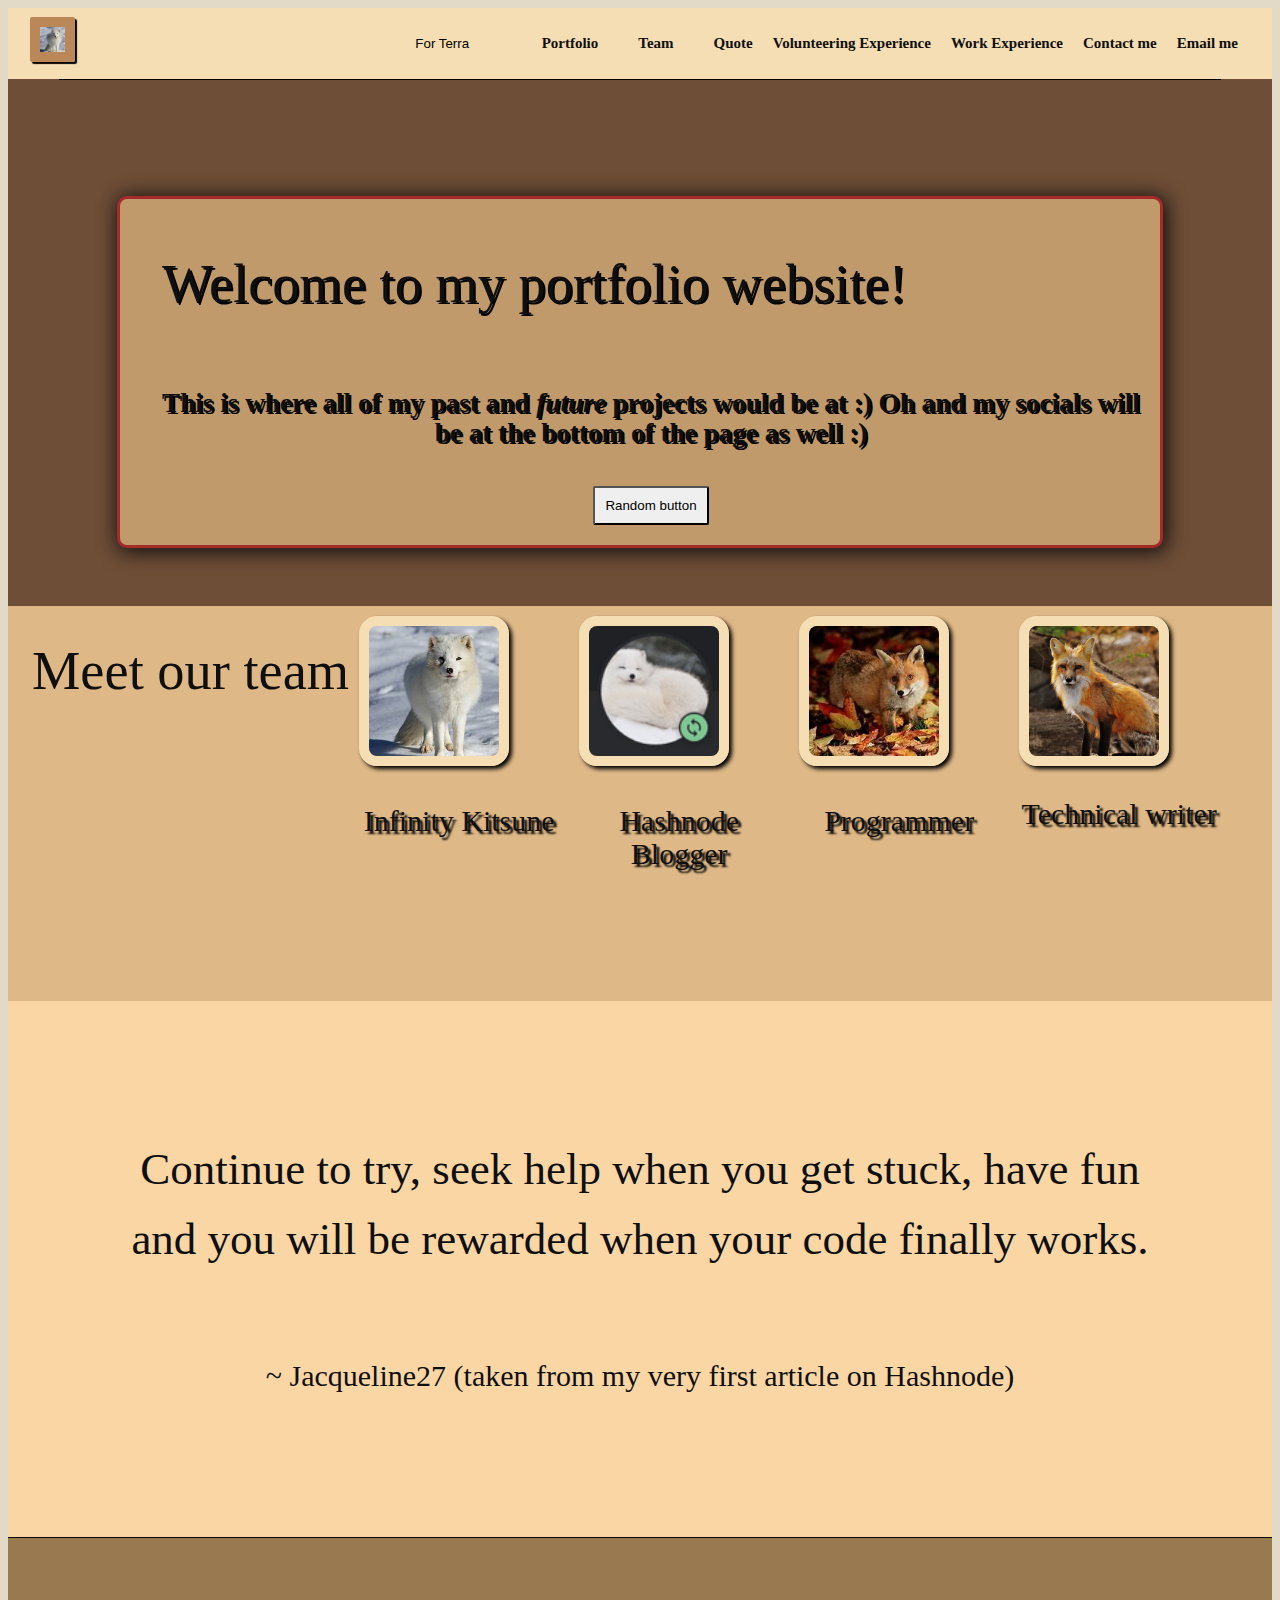
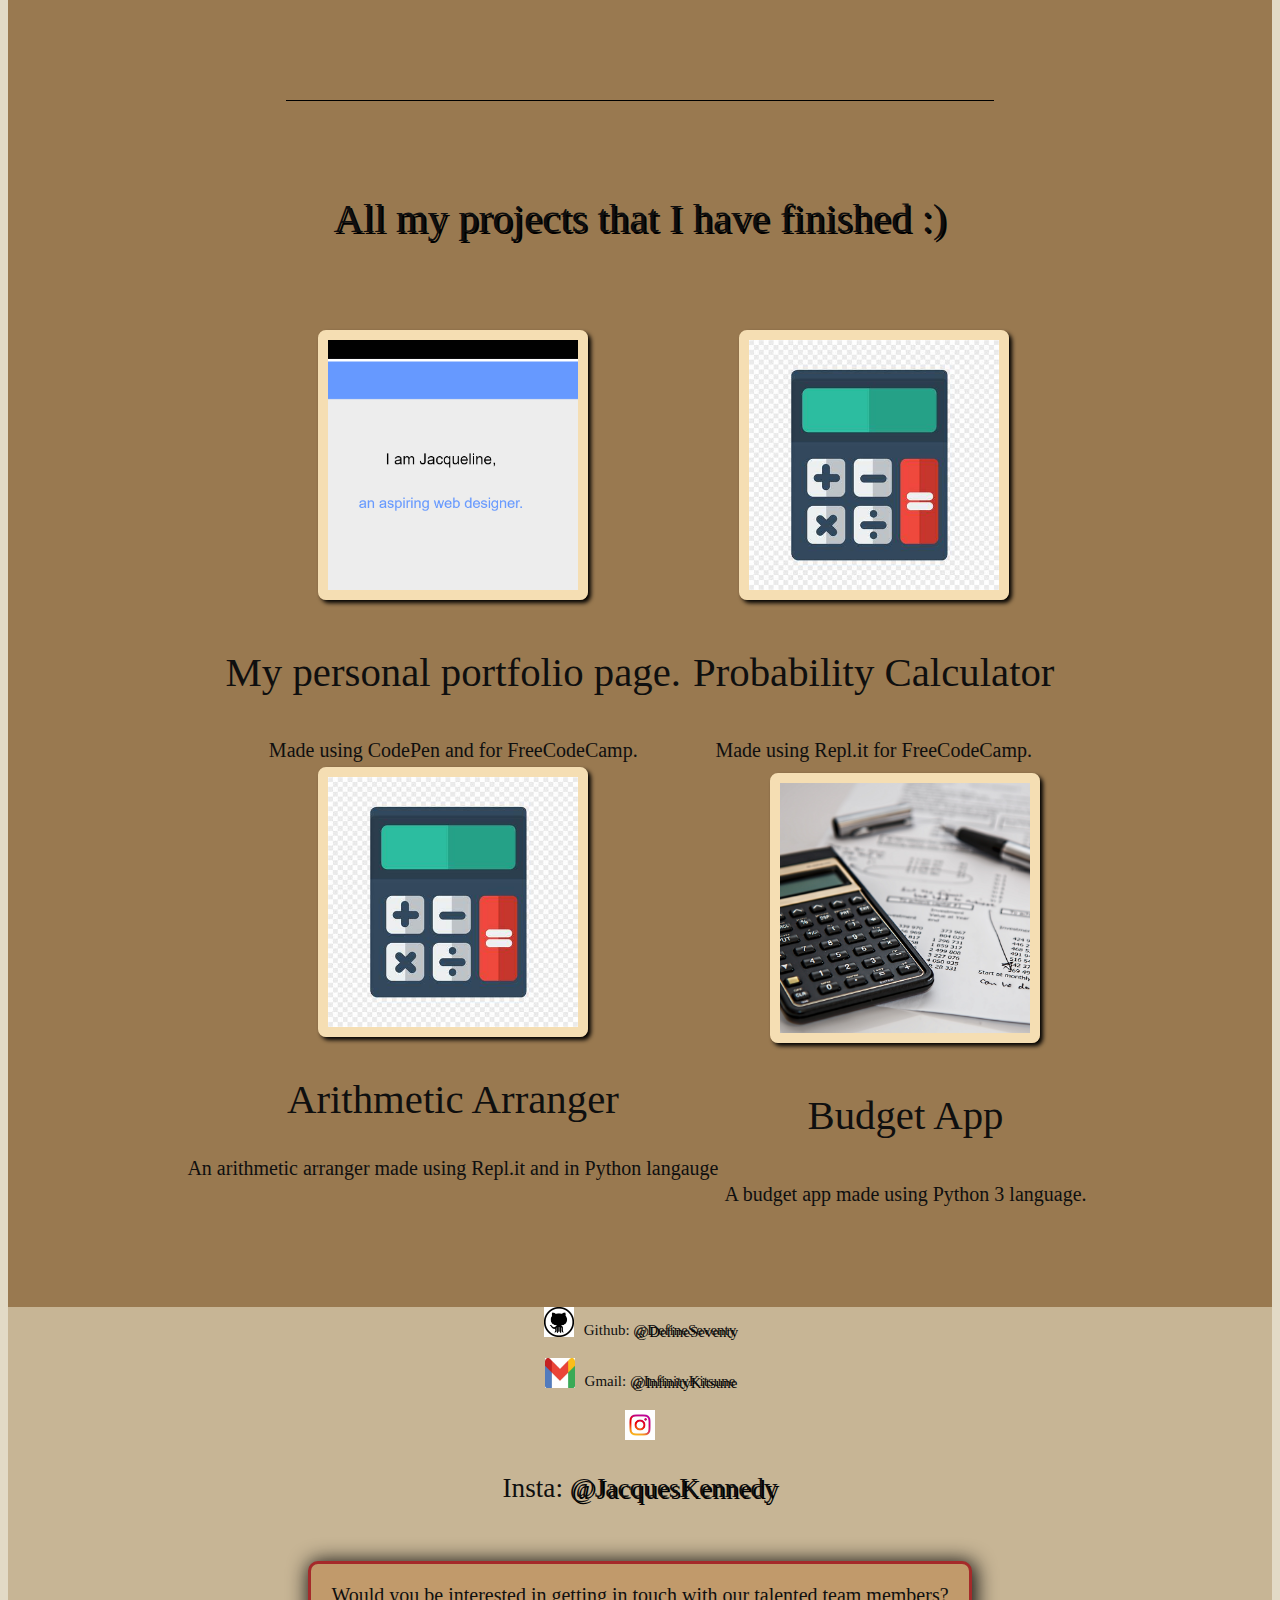
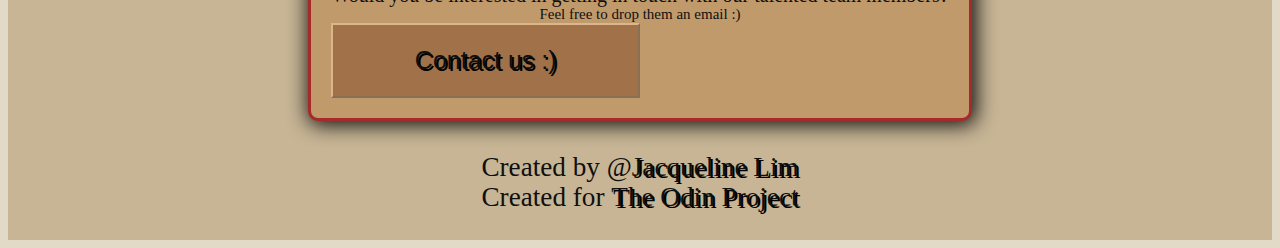
==== index.html @ 0ac112e2 "Update index.html" ====
<!DOCTYPE html>
<html lang = "en">
  <head>
    <meta charset = "UTF-8">
    <meta http-equiv="X-UA-Compatible" content="IE=edge">
    <meta name="viewport" content="width=device-width, initial-scale=1.0">
    <title>Infinity Kitsune | Portfolio</title>
    <link href = "index.css" rel = "stylesheet">
  </head>
  <body onclick = "myFunction()">
    <!--- NAV BAR --->
    <nav class  = "nav-bar">
      <a href = "#welcome-section">
         <img class = "logo-image" src = "th.jpg" alt = "Infinity Kitsune">
      </a>
      <div class = "terraglotte">
        <button class = "link" onclick = "showOrHide()">For Terra</button>
          <div class = "dropdown">
            <h2 class = "terraname">Terraglotte</h2>
            <a href = "https://www.youtube.com/watch?v=hzKZLLlGJ4M">
              <img class = "terrapfp" src = "Screenshot 2023-03-24 202837.png">
            </a>
            <iframe frameborder="0" width="100%" height="125" src="https://www.smule.com/recording/hatsune-miku-aishite-aishite-aishite/2435260806_4643756472/frame"></iframe>
            <iframe frameborder="0" width="100%" height="125" src="https://www.smule.com/recording/yoasobi-ayase-yoruni-kakeru-yoru-ni-kakeru/153884963_4582741866/frame"></iframe>
            <iframe frameborder="0" width="100%" height="125" src="https://www.smule.com/recording/lisa-demon-slayer-opening-gurenge/1482005605_4563764119/frame"></iframe>
            <iframe frameborder="0" width="100%" height="125" src="https://www.smule.com/recording/cantarella-grace-edition/1783170598_4568836607/frame"></iframe>
            <div class = "secondndanniversary">(Unfortunately I wasn't able to embed the video, so just enjoy my horrible singing)</div>
            <div class = "secondndanniversary">(Mind you, I did most of these when I first woke up, so yea, they don't sound that good, plus my voice is little deep so)</div>
            <div class = "secondndanniversary">Happy 2nd anniversary Terra, and Glotte fam too :) This is from Infinity Kitsune :)</div>
            <div class = "secondndanniversary">Well....  yea I got nothing else, ehe~ Oh my favorite Terraglotte video is the one where the group singing session is from.</div>
            <div class = "secondndanniversary">(THIS TOOK ME WAY TOO LONG TO DO, AND WELL HOPEFULLY I CAN ACTUALLY FINISH BY 31 MARCH)</div>
          </div>
      </div>
         <ul class = "nav-link">
           <li><a href = "#portfolio">Portfolio</li>
           <li><a href="#team">Team</li>
           <li><a href = "#quote">Quote</a></li>
           <li><a href = "#volunteer">Volunteering Experience</a></li>
           <li><a href = "#work-exp">Work Experience</a></li>
           <li><a href = "#contact-me">Contact me</a></li>
           <li><a href = "#email">Email me</a></li>
         </ul>
    </nav>
    <!--- WELCOME SECTION --->
    <div id = "welcome-section" class = "welcome-section">
      <div id = "title" class = "title">
        <div class = "media">
          <div class = "textbox">
            <h1>Welcome to my portfolio website!</h1>
            <p>This is where all of my past and <em>future</em> projects would be at :) 
              Oh and my socials will be at the <strong>bottom</strong> of the page as well :)</p>
            <button class = "random">Random button</button> 
          </div>
        </div>
      </div>
    </div>
    <!--- TEAM SECTION --->
    <div id = "team" class = "team">
      <h1 class="coffee">Meet our team</h1>
      <div class = "team-member">
        <a href = "https://www.youtube.com/channel/UCNkPEKVWoE-no1-zqMol_UQ" target = "_blank">
          <img class = "team-member-pic" src = "th.jpg">
        </a>
        <h2>Infinity Kitsune</h2>
      </div>
      <div class = "team-member">
        <a href = "https://jacquelineliminfinity277.hashnode.dev/" target = "_blank">
          <img class = "team-member-pic" src = "Screenshot 2023-03-24 153656.png">
        </a>
        <h2>Hashnode Blogger</h2>
      </div>
      <div class = "team-member">
        <a href = "https://github.com/defineseventy" target = "_blank">
          <img class = "team-member-pic" src = "th.jfif">
        </a>
        <h2>Programmer</h2>
      </div>
      <div class = "team-member">
        <img class = "team-member-pic" src = "pexels-pixabay-158340.jpg">
        <h2>Technical writer</h2>
      </div>
    </div>
    
    <!--- WORK & VOLUNTEERING EXP --->
    <!--- making some changes to my website 
    <div id = "work-exp" class = "work-exp">
      <h1 class = "title">All my work experience so far</h1>
      <div class = "work-flip-card">
        <div class = "work">
          <div class = "front">
            <img class = "work-exp-pic" src = "Screenshot 2022-05-11 110153.png" alt="Avatar" style="width:300px;height:300px;">
          </div>
          <div class = "info">
            <h2>Sharepoint Administrator for AMOS Group (Internship)</h2>
            <p></p>
          </div>
        </div>
      </div>
        <div class = "work-flip-card">
          <div class = "work">
            <div class = "front">
              <img class = "work-exp-pic" src = "hashnode.png" alt="Avatar" style="width:300px;height:300px;">
            </div>
            <div class = "info">
              <h2>Hashnode Blogger (Freelance Technical Writer)</h2>
              <p>Been blogging about programming since 2021 and hasn't stopped since</p>
              <p>I initially started this programming blog as a hobby, 
                and also to share some of the things I have learned about programming over the last 5 years.
                I will put the timeline of my articles here.
              </p>
            </div>
          </div>
        </div>
    </div>
    <div id = "volunteer" class = "volunteer">
      <h1 class = "title">All my volunteering experience so far</h1>
      <div class = "volunteer-exp">
        <img class = "volunteer-pic" src = "Screenshot 2023-04-21 121243.png">
        <h2>Blessings in a Bag | Christmas Care Pack Distribution @ Pioneer</h2>
      </div>
      <div class = "volunteer-exp">
        <img class = "volunteer-pic" src = "Screenshot 2023-04-21 121243.png">
        <h2>Family bonding activity | CNY Arts & Crafts</h2>
      </div>
      <div class = "volunteer-exp">
        <img class = "volunteer-pic" src = "Screenshot 2023-04-21 121243.png">
        <h2>Meals on Wheels | Youth Corps</h2>
      </div>
      <div class = "volunteer-exp">
        <img class = "volunteer-pic" src = "Screenshot 2023-04-21 121243.png">
        <h2>Mission X (Lancea Group) | Youth Corps</h2>
      </div>
    </div>
    --->
    <!--- QUOTE --->
    <div id = "quote" class = "quote">
      <h2 id = "quote">Continue to try, seek help when you get stuck, have fun and you will be rewarded when your code finally works.</h2>
      <p id = "quote">~ Jacqueline27 (taken from my very first article on Hashnode)</p>
    </div>
    <!--- portfolio section --->
    <div id = "portfolio" class = "portfolio">
      <h2 class = "title">All my projects that I have finished :)</h2>
      <div class = "portfolio-tile">
        <a href = "https://codepen.io/JacquelineLim27/pen/wvqarvY" target = "_blank" class = "project-tile">
          <img class = "portfolio-icon" src = "Screenshot 2022-10-05 151645.png" alt = "My personal Portfolio">
        </a>
        <h2>My personal portfolio page.</h2>
        <div class = "portfolio-txt">Made using CodePen and for FreeCodeCamp.</div>
      </div>
      <div class = "portfolio-tile">
        <a href = "https://replit.com/@InfinityKitsune/boilerplate-probability-calculator" target = "_blank" class = "project-tile">
          <img class = "portfolio-icon" src = "th (7).jfif" alt = "Probability Calc">
        </a>
        <h2>Probability Calculator</h2>
        <div class = "portfolio-txt">Made using Repl.it for FreeCodeCamp.</div>
      </div>
      <div class = "porfolio-tile">
        <a href = "https://replit.com/@InfinityKitsune/arthmetic-formatter#arithmetic_arranger.py" target = "_blank">
          <img class = "portfolio-icon" src = "th (7).jfif" alt = "Arithemic arranger">
        </a>
        <h2>Arithmetic Arranger</h2>
        <div class = "portfolio-txt">An arithmetic arranger made using Repl.it and in Python langauge</div>
      </div>
      <div class = "portfolio-tile">
        <a href = "https://replit.com/@InfinityKitsune/boilerplate-budget-app" target = "_blank">
          <img class = "portfolio-icon" src = "pexels-pixabay-53621.jpg" alt = "budget">
        </a>
        <h2>Budget App</h2>
        <div class = "portfolio-txt">A budget app made using Python 3 language.</div>
      </div>
    </div>
    <!--- CONTACT ME --->
    <div id = "contact-me" class = "contact-me">
      <div class = "contact-container">
       <div class = "contact-row-info">
         <img class = "contact-icon" src = "th (5).jfif">
         <p>Github: <a href = "https://github.com/defineseventy" target = "_blank">@DefineSeventy</a></p>
        </div>
        <div class = "contact-row-info">
          <img class = "contact-icon" src = "th (6).jfif">
          <p>Gmail: <a href = "mailto:jacweizhen6679@gmail.com" target = "_blank">@InfinityKitsune</a></p>
        </div>
        <div class = "contact-info-row">
          <img class = "contact-icon" src = "th (4).jfif">
          <p>Insta: <a href = "https://www.instagram.com/jacqueskennedy/" target = "_blank">@JacquesKennedy</a></p>
        </div>
    </div>
  <!--- EMAIL --->
  <div id = "email" class = "email">
    <div id = "email-container" class = "email-container">
      <div id = "email-header" class = "email-header">
        Would you be interested in getting in touch with our talented team members?
      </div>
      <div class = "subtext">
        Feel free to drop them an email :)
      </div>
      <a href = "mailto:jacweizhen2706@gmail.com"><button class = "submit" type = "submit" value="Contact">Contact us :)</a>
    </div> 
  </div>
  <!--- footer --->
    <footer>
      <p>Created by @<a href = "https://defineseventy.github.io/landing-page/" target = "_blank">Jacqueline Lim</a>
        <br>
        Created for <a href = "https://www.theodinproject.com/">The Odin Project</a></p>
    </footer>
    <script src = "index.js"></script>
  </body>
</html>
---- index.css ----
/* styles */
html{
  scroll-behavior: smooth;
  background: #E2DAC6;
}
body {
  font-family: Tahoma, Times New Roman;
  font-size: 1.7rem;
  font-weight: 600;
  line-height: 1.1;
  color: #0f0f0f;
}
h1, h2{
  font-family: Tahoma, Times New Roman;
  font-weight: 400;
  text-align: center;
}
.title {
  color: pearl;
  text-shadow: 2px 2px black;
  text-align: center;
  padding: 48px;
  padding-top: 96px;
  border-top: 1px black solid;
}
ul {
  list-style: none;
}
a{
  color: #0f0f0f;
}

/* NAV */
.nav-bar{
  display: flex;
  align-items: center;
  width: 100%;
  background-color: #F5DEB3;
}
.nav-link{
  display: flex;
  align-items: center;
  text-align: center;
  list-style: none;
  margin-left: auto;
  padding: 0px 10px 0px 10px;
  margin-right: 14px;
  font-family: Verdana; 
}
.logo-image {
  width: 25px;
  height: 25px;
  margin-left: 22px;
  border: 10px solid #BA8759;
  border-radius: 2px;
  box-shadow: 2px 2px 1px black;
  object-fit: cover;
}
.nav-link a {
  display: block;
  font-size: 15px;
  padding: 0px 10px 0px 10px;
  text-decoration: none;
}
.nav-link a:hover{
  background-color: oak;
  cursor: pointer;
  color: #b0b0b0;
  text-shadow: 2px 2px 1px black;
}

/* WELCOME SECTION */
.welcome-section{
  display: flex;
  width: 100%;
  background-position: center;
  height: 40%;
  justify-content: center;
  align-items: center;
  background-color: #6F4E37;
  background-size: cover;
}

.welcome-section > p{
  font-size: 20px;
  text-align: center;
  font-weight: 120;
  font-style: sans-serif;
  color: #D7A98C;
}
.media{
  background-color: #C19A6B;
  justify-content: center;
  align-items: center;
  max-width: 1000px;
  margin: 20px 10px 10px;
  gap: 10px;
  padding: 20px;
  border: 3px solid brown;
  border-radius: 10px;
  box-shadow: 2px 2px 20px 2px;
}
.textbox{
  display: flex;
  background-color: almond;
  flex-direction: column;
  align-items: flex-start;
  flex: 1 1 auto;
  gap: 10px;
  padding-left: 22px;
}
.random{
  display: inline-block;
  padding: 10px;
  border-radius: 2.2px;
  align-self: center;
}
.random:hover{
  background-color: #E9D7AB;
}
/* TEAM SECTION */
.team{
  display: flex;
  flex-flow: row wrap;
  background-color: burlywood;
  padding: 0px 24px 96px 24px;
}
.team-member{
  display: grid;
  flex-direction: column;
  align-items: center;
  width: 200px;
  height: 60%;
  gap: 6px;
  padding: 10px;
  color: pearl;
  text-shadow: 3px 3px 2px black;
}
.team-member-pic{
  width: 130px;
  height: 130px;
  border: 10px solid #F5DEB3;
  border-radius: 18px;
  box-shadow: 3px 3px 4px black;
  object-fit: cover;
}

.team-member h2 {
  font-size: 30px;
  color: pearl;
}

/* QUOTE SECTION */
.quote{
  display: flex;
  font-style: typeface;
  background-color: #FAD6A5;
  font-size: 30px;
  line-height: 70px;
  flex-direction: column;
  padding: 96px;
  border-bottom: solid black 1px;
}
.qoute h2 {
  align-items: center;
  text-align: center;
  font-style: typeface;
  font-weight: 500;
  color: pearl;
}
.quote p{
  align-items: center;
  text-align: center;
  font-style: typeface;
  font-weight: 400;
  color: pearl;
}
/* WORK & VOLUNTEERING EXP */
.work-exp{
  display: flex;
  font-style: typeface;
  background-color: #FAD6A5;
  font-size: 30px;
  line-height: 50px;
  flex-direction: column;
  height: 500px;
  padding: 20px;
  border: 1px solid #f1f1f1;
}
.work{
  background-color: #C19A6B;
  border-radius: 10px;
  text-align: center;
  transition: transform 0.8s;
  transform-style: preserve-3d;
  box-shadow: 2px 2px 20px 2px;
}
.work-exp:hover .work{
  transform: rotateY(180deg);
}
.work-exp-pic{
  width: 250px;
  height: 250px;
  border: 14px solid #F5DEB3;
  border-radius: 20px;
  box-shadow: 3px 3px 4px black;
  object-fit: cover;
}
.front, .info {
  position: absolute;
  width: 100%;
  height: 100%;
  -webkit-backface-visibility: hidden; /* Safari */
  backface-visibility: hidden;
}

/* Style the front side (fallback if image is missing) */
.front{
  color: black;
}
/* style the back side (in this case it's info) */
.info{
  color: white;
  transform: rotateY(180deg);
}
.volunteer{
  text-align: center;
  justify-content: center;
  display: flex;
  flex-flow: row wrap;
  padding: 128px 128px 96px;
  background-color: #EFDECD;
}

.volunteer-exp{
  display: flex;
  flex-direction: column;
  align-items: center;
  text-align: center;
  gap: 10px;
  color: pearl;
  padding: 6px;
  width: auto;
}

.volunteer-pic {
  width: 250px;
  height: 250px;
  border: 14px solid #F5DEB3;
  border-radius: 20px;
  box-shadow: 3px 3px 4px black;
  object-fit: cover;
}

/* PORTFOLIO SECTION */
.portfolio{
  text-align: center;
  justify-content: center;
  display: flex;
  flex-flow: row wrap;
  padding: 128px 128px 96px;
  background-color: #997950;
}

.portfolio-tile{
  display: flex;
  flex-direction: column;
  align-items: center;
  text-align: center;
  gap: 10px;
  color: pearl;
  padding: 6px;
  width: auto;
}
.portfolio-icon{
  width: 250px;
  height: 250px;
  border: 10px solid #F5DEB3;
  border-radius: 8px;
  box-shadow: 3px 3px 4px black;
  object-fit: cover;
}
.portfolio-txt{
  font-family: Tahoma, Times New Roman;
  text-align: center;
  flex-wrap: wrap;
  font-size: 20px;
  font-weight: 400;
}
/* contact section */
.contact-me{
  display: flex;
  flex-direction: column;
  justify-content: column;
  text-align: center;
  width: 100%;
  background-color: #C7B595;
  font-weight: 400;
}
.contact-container{
  margin-bottom: 20px;
}
.contact-row-info{
  display: flex;
  justify-content: center;
  gap: 10px;
  margin-bottom: 5px;
  font-size: 15px;
}
.contact-icon{
  height: 30px;
  width: 30px;
}
.contact-me a{
  color: pearl;
  text-decoration: none;
  font-weight: 500;
  text-shadow: black 2px 2px;
}
.contact-me a:hover{
  color: #EAE3D2;
  text-direction: none;
  font-weight: 500;
  text-shadow: black 2px 2px;
}
/* email */
.email{
  display: flex;
  justify-content: center;
  align-items: center;
  background-size: cover;
}
.email-container{
  background-color: #C19A6B;
  justify-content: center;
  align-items: center;
  max-width: 1100px;
  margin: 10px 5px 5px;
  gap: 10px;
  padding: 20px;
  border: 3px solid brown;
  border-radius: 10px;
  box-shadow: 2px 2px 20px 2px;
}
.email-header{
  font-size: 20px;
  text-align: center;
}
.subtext{
  font-size: 15px;
}
.submit{
  display: block;
  flex-shrink: 0;
  width: 50%;
  color: #eae0c8;
  height: 3em;
  font-size: 25px;
  background-color: #A17249;
  border-color: #DCB68A;
}
/* for Terra */
.terraglotte{
  align-items: center;
  position: absolute;
  opacity: 1;
  pointer-events: auto;
  left: 10em;
}
.dropdown {
  position: absolute;
  top: 100%;
  left: -10em;
  border: 4px dotted #E2DAC6;
  background-color: #E9E4D4;
  padding: 0.75rem;
  border-radius: 0.25rem;
  display: none;
  opacity: 0.75;
  flex-direction: column;
  text-align: center;
  color: pearl;
  width: 40em;
  box-shadow: 3px 3px 4px black;
}
.terrapfp{
  width: 30px;
  height: 30px;
  overflow: hidden;
  align-items: left;
  top: 0;
}
.secondndanniversary{
  position: relative;
  color: #eae0c8;
  font-size: 10px;
  opacity: 1;
  background: black;
  text-align: center;
  pointer-events: none;
}
.terraname{
  position: absolute;
  width: 100%;
  font-family: Copperplate;
  top: none;
  font-size: 15px;
  margin: 0 4em 0 4m;
  text-align: left;
  opacity: 1;
  color: #9E3623;
  pointer-events: none;
}
.link {
  border: none;
  color: black;
  background: none;
  left: 10em;
  display: inline-block;
  padding: 10px;
  border-radius: 2.2px;
  align-self: center;
  position: relative;
}
.link:hover {
  background-color: #EFE0CD;
  top: 0;
}

/* footer */
.footer p{
  text-align: center;
  color: black;
  font-size: 20px;
  padding: auto;
  background-color: #E2DAC6;
}
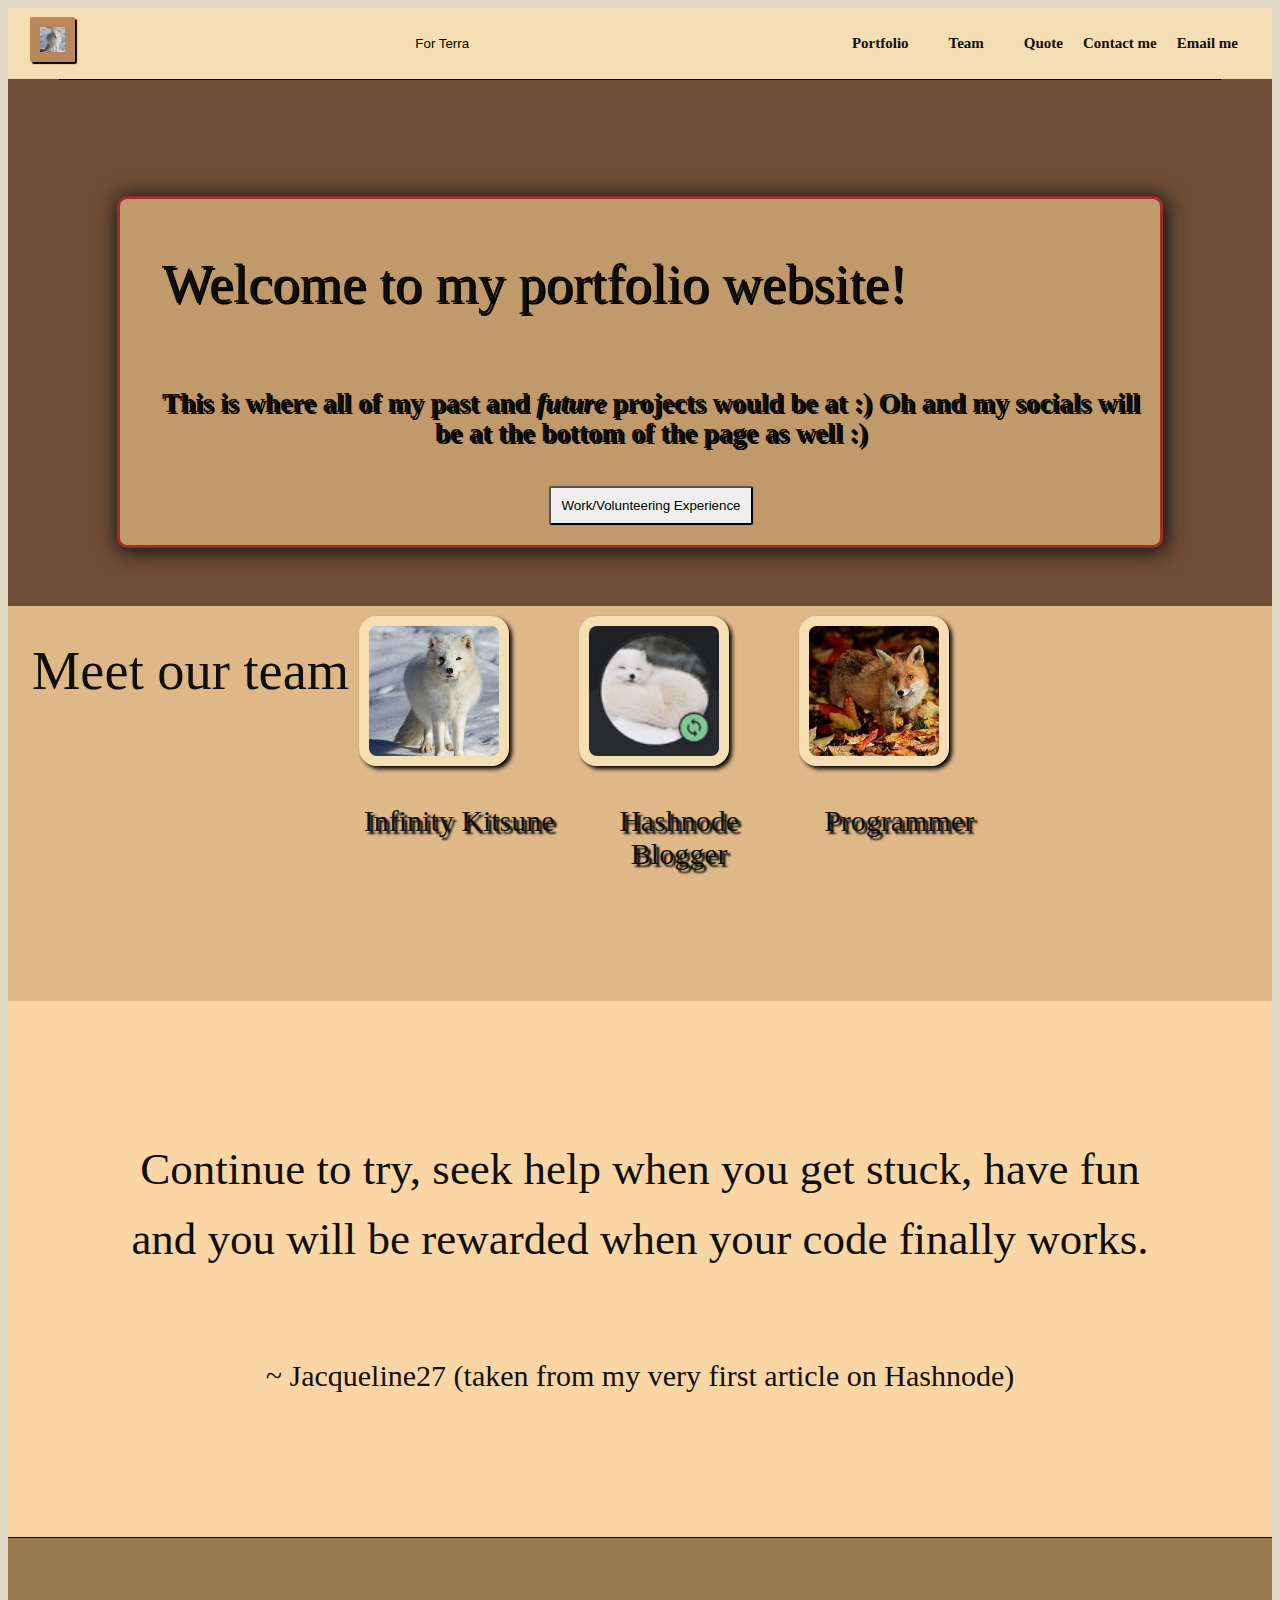
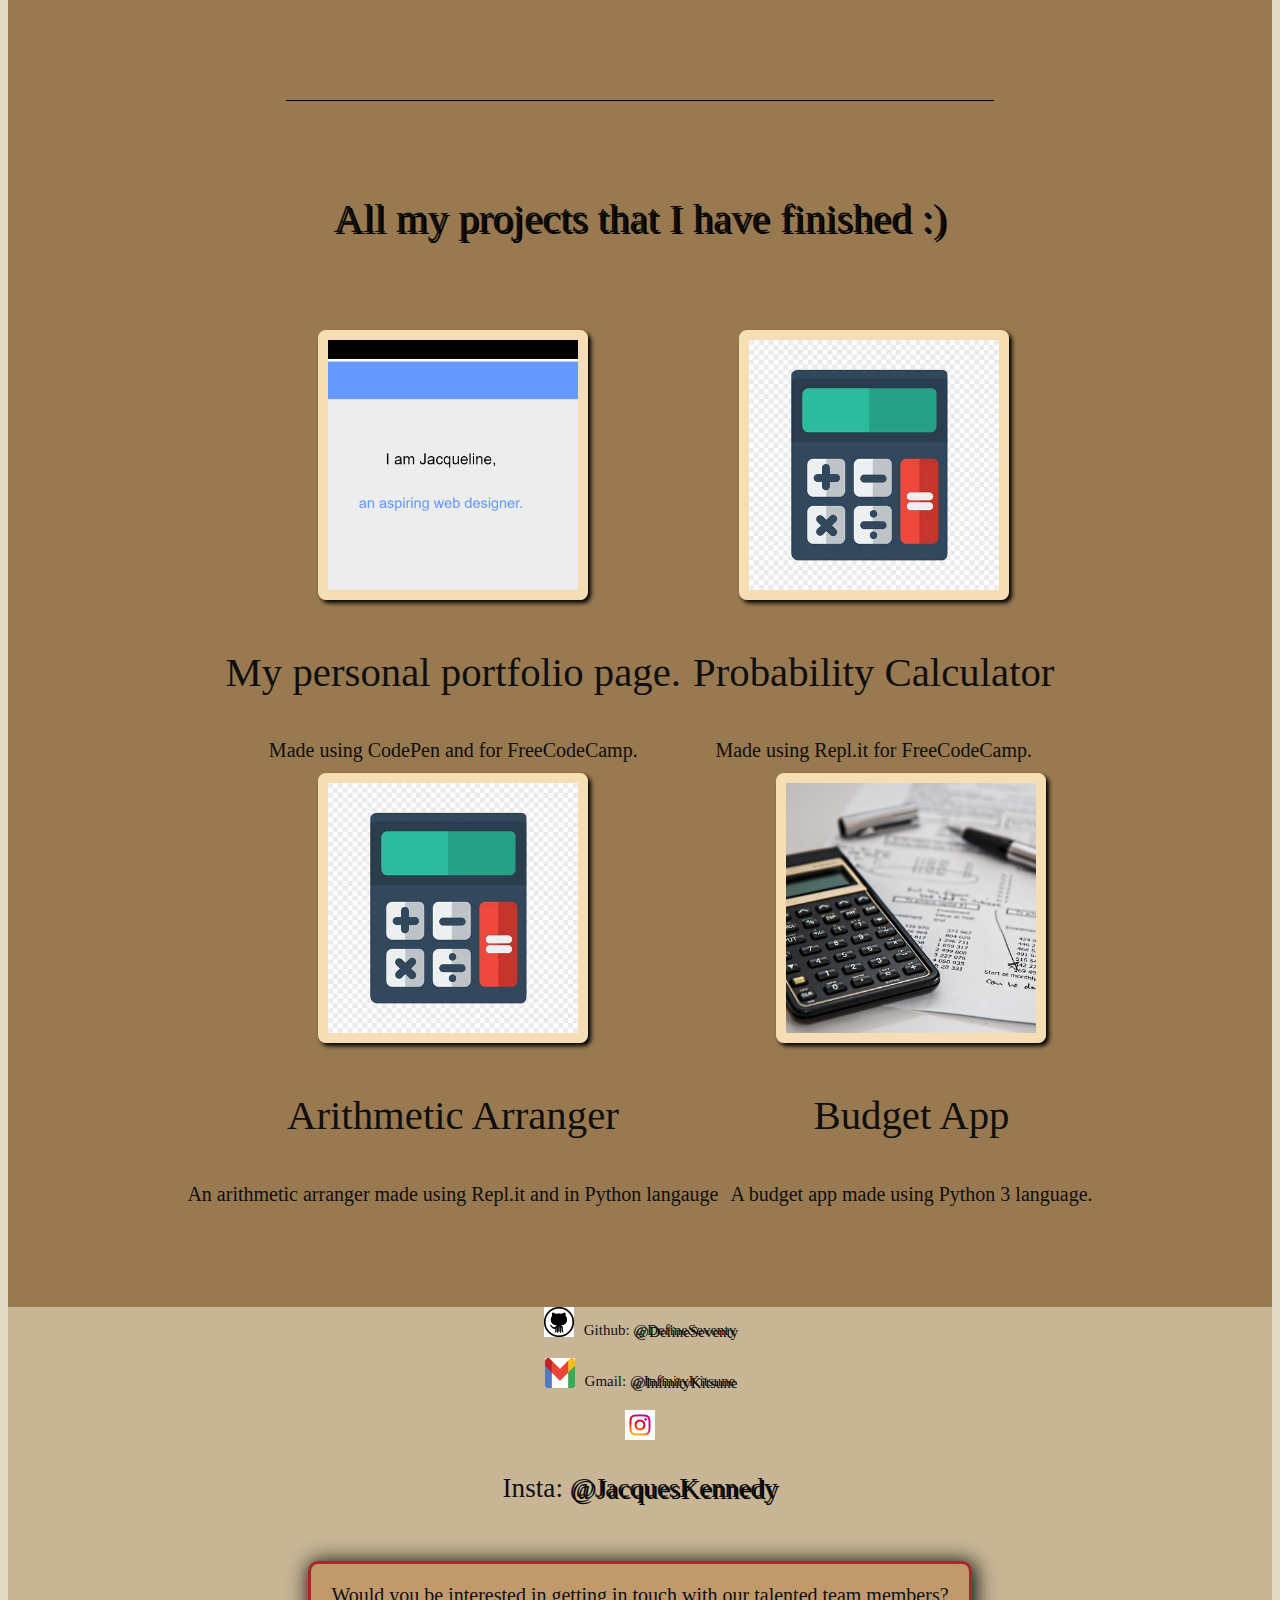
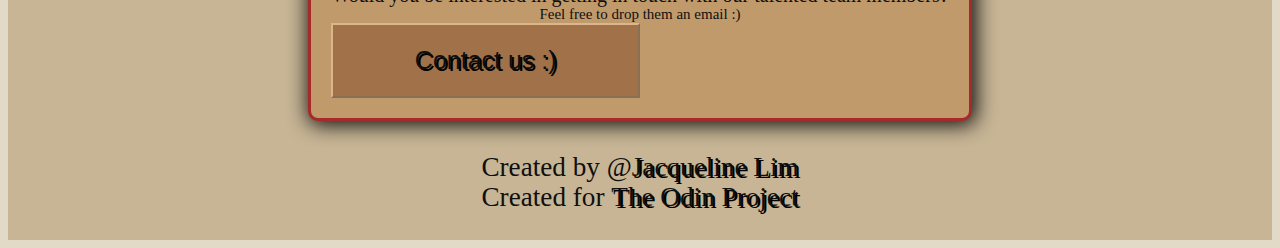
==== commit fbda911e: "Update index.html" ====
--- a/index.html
+++ b/index.html
@@ -22,7 +22,7 @@
             </a>
             <iframe frameborder="0" width="100%" height="125" src="https://www.smule.com/recording/hatsune-miku-aishite-aishite-aishite/2435260806_4643756472/frame"></iframe>
             <iframe frameborder="0" width="100%" height="125" src="https://www.smule.com/recording/yoasobi-ayase-yoruni-kakeru-yoru-ni-kakeru/153884963_4582741866/frame"></iframe>
-            <iframe frameborder="0" width="100%" height="125" src="https://www.smule.com/recording/lisa-demon-slayer-opening-gurenge/1482005605_4563764119/frame"></iframe>
+            <iframe frameborder="0" width="100%" height="125" src="https://www.smule.com/recording/osamuraisan-acoustic-tokyo-teddy-bear/1580429850_4550542017/frame"></iframe>
             <iframe frameborder="0" width="100%" height="125" src="https://www.smule.com/recording/cantarella-grace-edition/1783170598_4568836607/frame"></iframe>
             <div class = "secondndanniversary">(Unfortunately I wasn't able to embed the video, so just enjoy my horrible singing)</div>
             <div class = "secondndanniversary">(Mind you, I did most of these when I first woke up, so yea, they don't sound that good, plus my voice is little deep so)</div>
@@ -35,8 +35,6 @@
            <li><a href = "#portfolio">Portfolio</li>
            <li><a href="#team">Team</li>
            <li><a href = "#quote">Quote</a></li>
-           <li><a href = "#volunteer">Volunteering Experience</a></li>
-           <li><a href = "#work-exp">Work Experience</a></li>
            <li><a href = "#contact-me">Contact me</a></li>
            <li><a href = "#email">Email me</a></li>
          </ul>
@@ -49,7 +47,7 @@
             <h1>Welcome to my portfolio website!</h1>
             <p>This is where all of my past and <em>future</em> projects would be at :) 
               Oh and my socials will be at the <strong>bottom</strong> of the page as well :)</p>
-            <button class = "random">Random button</button> 
+            <button class = "random">Work/Volunteering Experience</button> 
           </div>
         </div>
       </div>
@@ -75,63 +73,8 @@
         </a>
         <h2>Programmer</h2>
       </div>
-      <div class = "team-member">
-        <img class = "team-member-pic" src = "pexels-pixabay-158340.jpg">
-        <h2>Technical writer</h2>
-      </div>
     </div>
     
-    <!--- WORK & VOLUNTEERING EXP --->
-    <!--- making some changes to my website 
-    <div id = "work-exp" class = "work-exp">
-      <h1 class = "title">All my work experience so far</h1>
-      <div class = "work-flip-card">
-        <div class = "work">
-          <div class = "front">
-            <img class = "work-exp-pic" src = "Screenshot 2022-05-11 110153.png" alt="Avatar" style="width:300px;height:300px;">
-          </div>
-          <div class = "info">
-            <h2>Sharepoint Administrator for AMOS Group (Internship)</h2>
-            <p></p>
-          </div>
-        </div>
-      </div>
-        <div class = "work-flip-card">
-          <div class = "work">
-            <div class = "front">
-              <img class = "work-exp-pic" src = "hashnode.png" alt="Avatar" style="width:300px;height:300px;">
-            </div>
-            <div class = "info">
-              <h2>Hashnode Blogger (Freelance Technical Writer)</h2>
-              <p>Been blogging about programming since 2021 and hasn't stopped since</p>
-              <p>I initially started this programming blog as a hobby, 
-                and also to share some of the things I have learned about programming over the last 5 years.
-                I will put the timeline of my articles here.
-              </p>
-            </div>
-          </div>
-        </div>
-    </div>
-    <div id = "volunteer" class = "volunteer">
-      <h1 class = "title">All my volunteering experience so far</h1>
-      <div class = "volunteer-exp">
-        <img class = "volunteer-pic" src = "Screenshot 2023-04-21 121243.png">
-        <h2>Blessings in a Bag | Christmas Care Pack Distribution @ Pioneer</h2>
-      </div>
-      <div class = "volunteer-exp">
-        <img class = "volunteer-pic" src = "Screenshot 2023-04-21 121243.png">
-        <h2>Family bonding activity | CNY Arts & Crafts</h2>
-      </div>
-      <div class = "volunteer-exp">
-        <img class = "volunteer-pic" src = "Screenshot 2023-04-21 121243.png">
-        <h2>Meals on Wheels | Youth Corps</h2>
-      </div>
-      <div class = "volunteer-exp">
-        <img class = "volunteer-pic" src = "Screenshot 2023-04-21 121243.png">
-        <h2>Mission X (Lancea Group) | Youth Corps</h2>
-      </div>
-    </div>
-    --->
     <!--- QUOTE --->
     <div id = "quote" class = "quote">
       <h2 id = "quote">Continue to try, seek help when you get stuck, have fun and you will be rewarded when your code finally works.</h2>
@@ -154,7 +97,7 @@
         <h2>Probability Calculator</h2>
         <div class = "portfolio-txt">Made using Repl.it for FreeCodeCamp.</div>
       </div>
-      <div class = "porfolio-tile">
+      <div class = "portfolio-tile">
         <a href = "https://replit.com/@InfinityKitsune/arthmetic-formatter#arithmetic_arranger.py" target = "_blank">
           <img class = "portfolio-icon" src = "th (7).jfif" alt = "Arithemic arranger">
         </a>
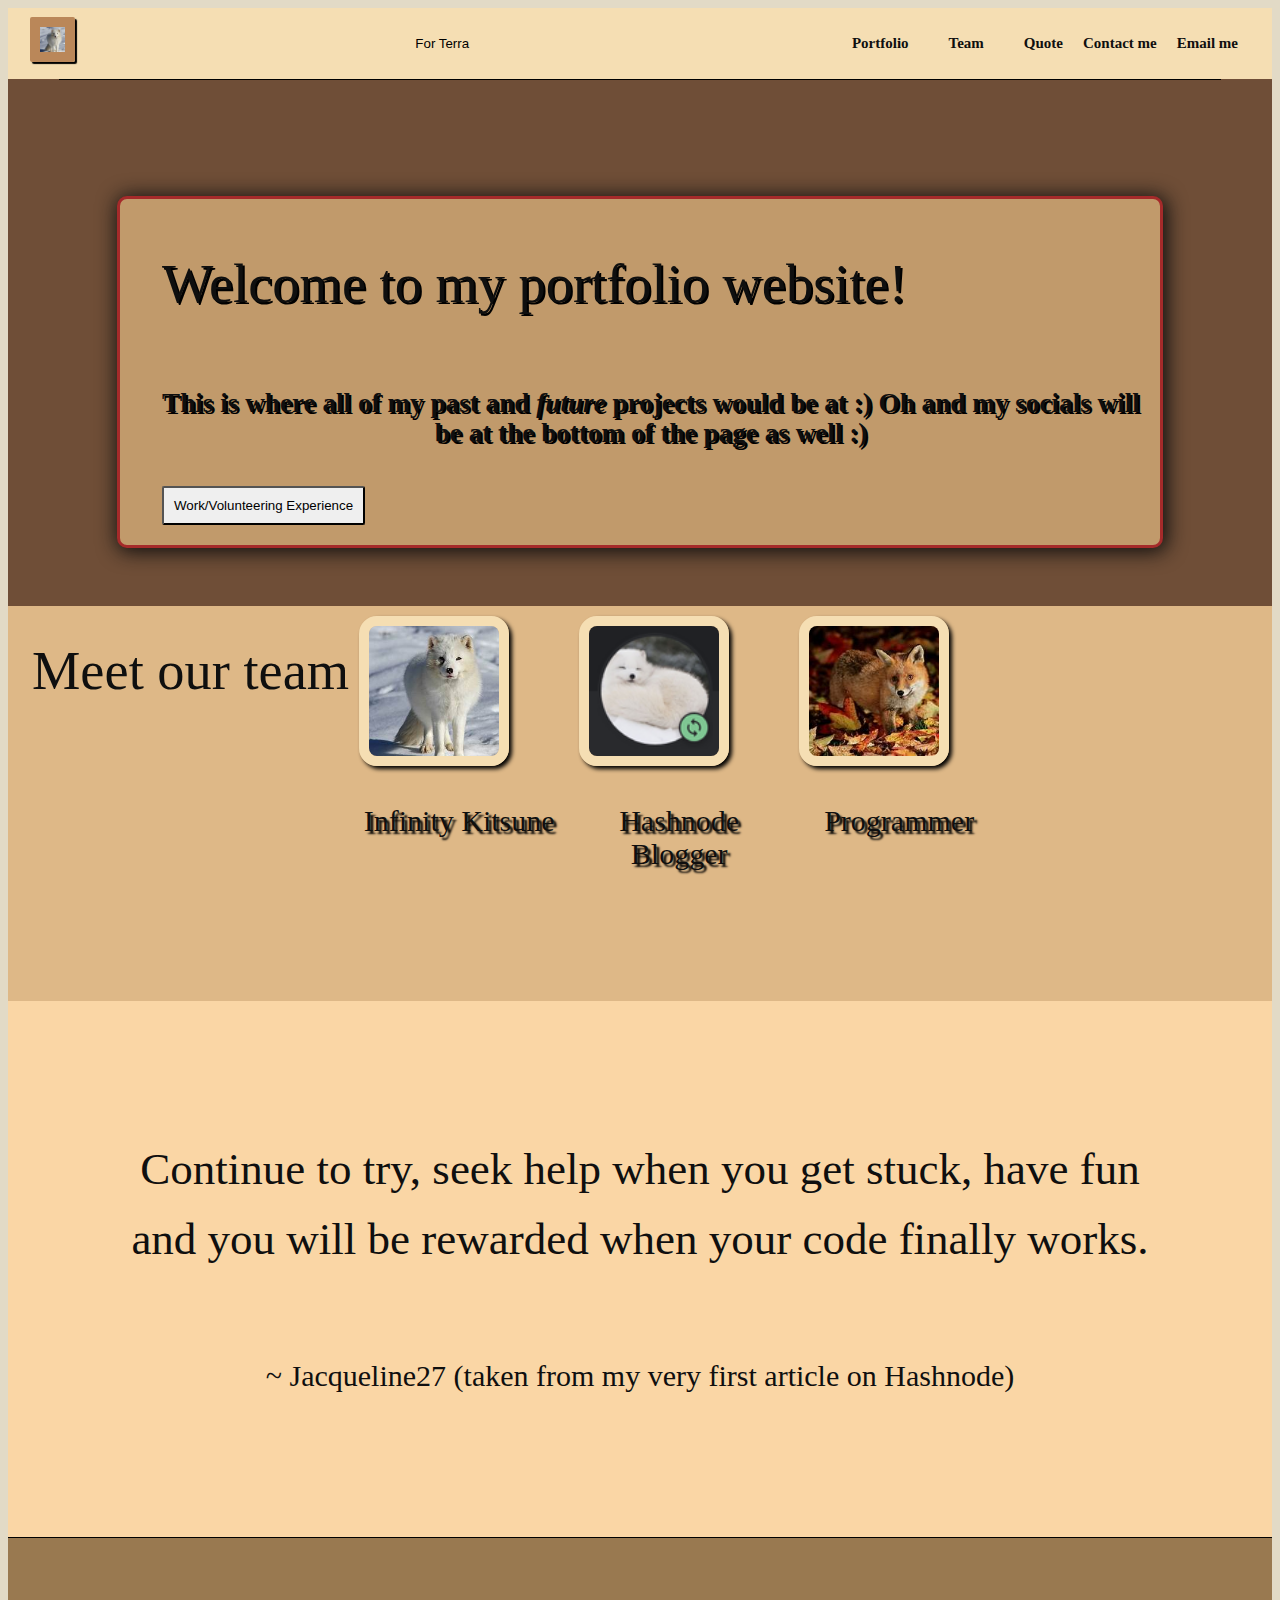
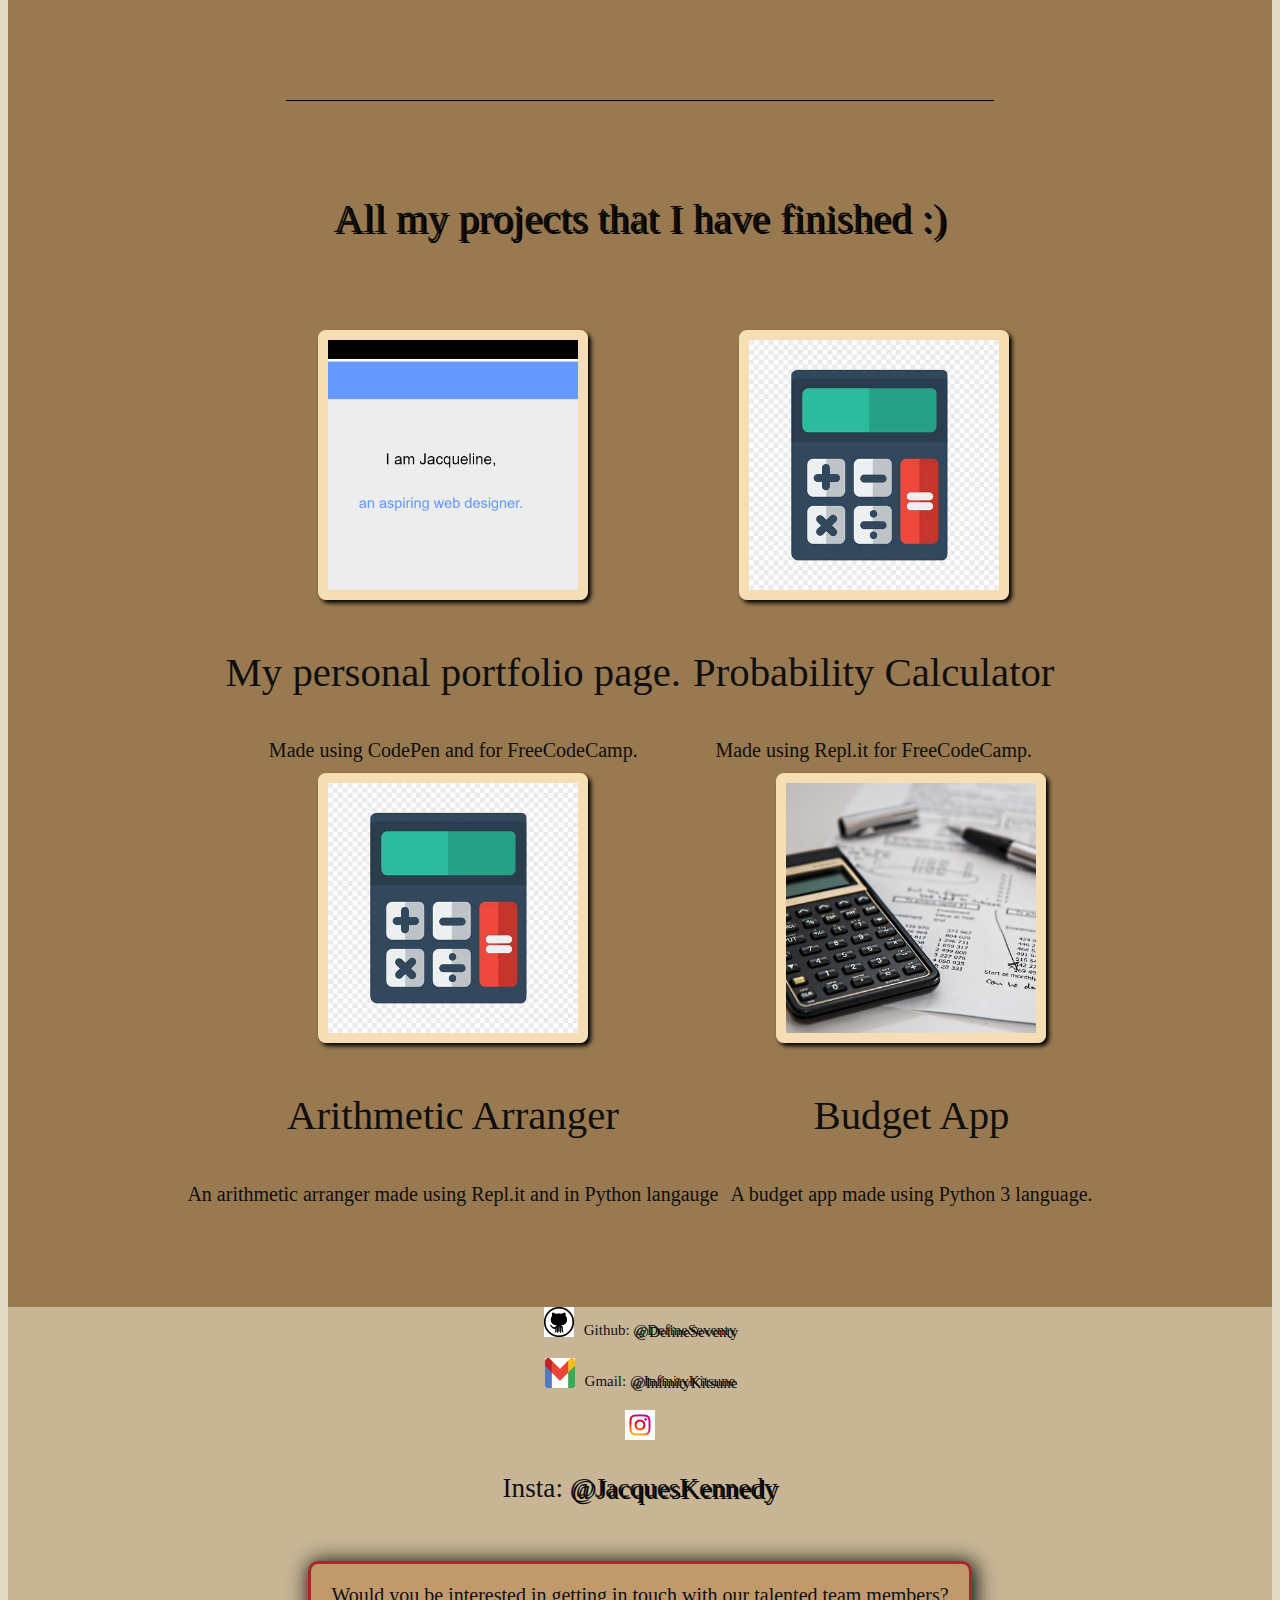
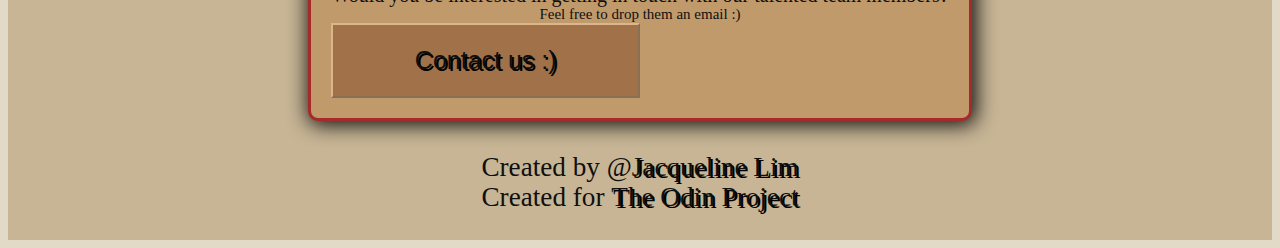
==== commit 8b8a2dda: "Update index.html" ====
--- a/index.html
+++ b/index.html
@@ -47,7 +47,9 @@
             <h1>Welcome to my portfolio website!</h1>
             <p>This is where all of my past and <em>future</em> projects would be at :) 
               Oh and my socials will be at the <strong>bottom</strong> of the page as well :)</p>
-            <button class = "random">Work/Volunteering Experience</button> 
+            <a href="work&experience.html">
+              <button class = "random">Work/Volunteering Experience</button>
+            </a> 
           </div>
         </div>
       </div>
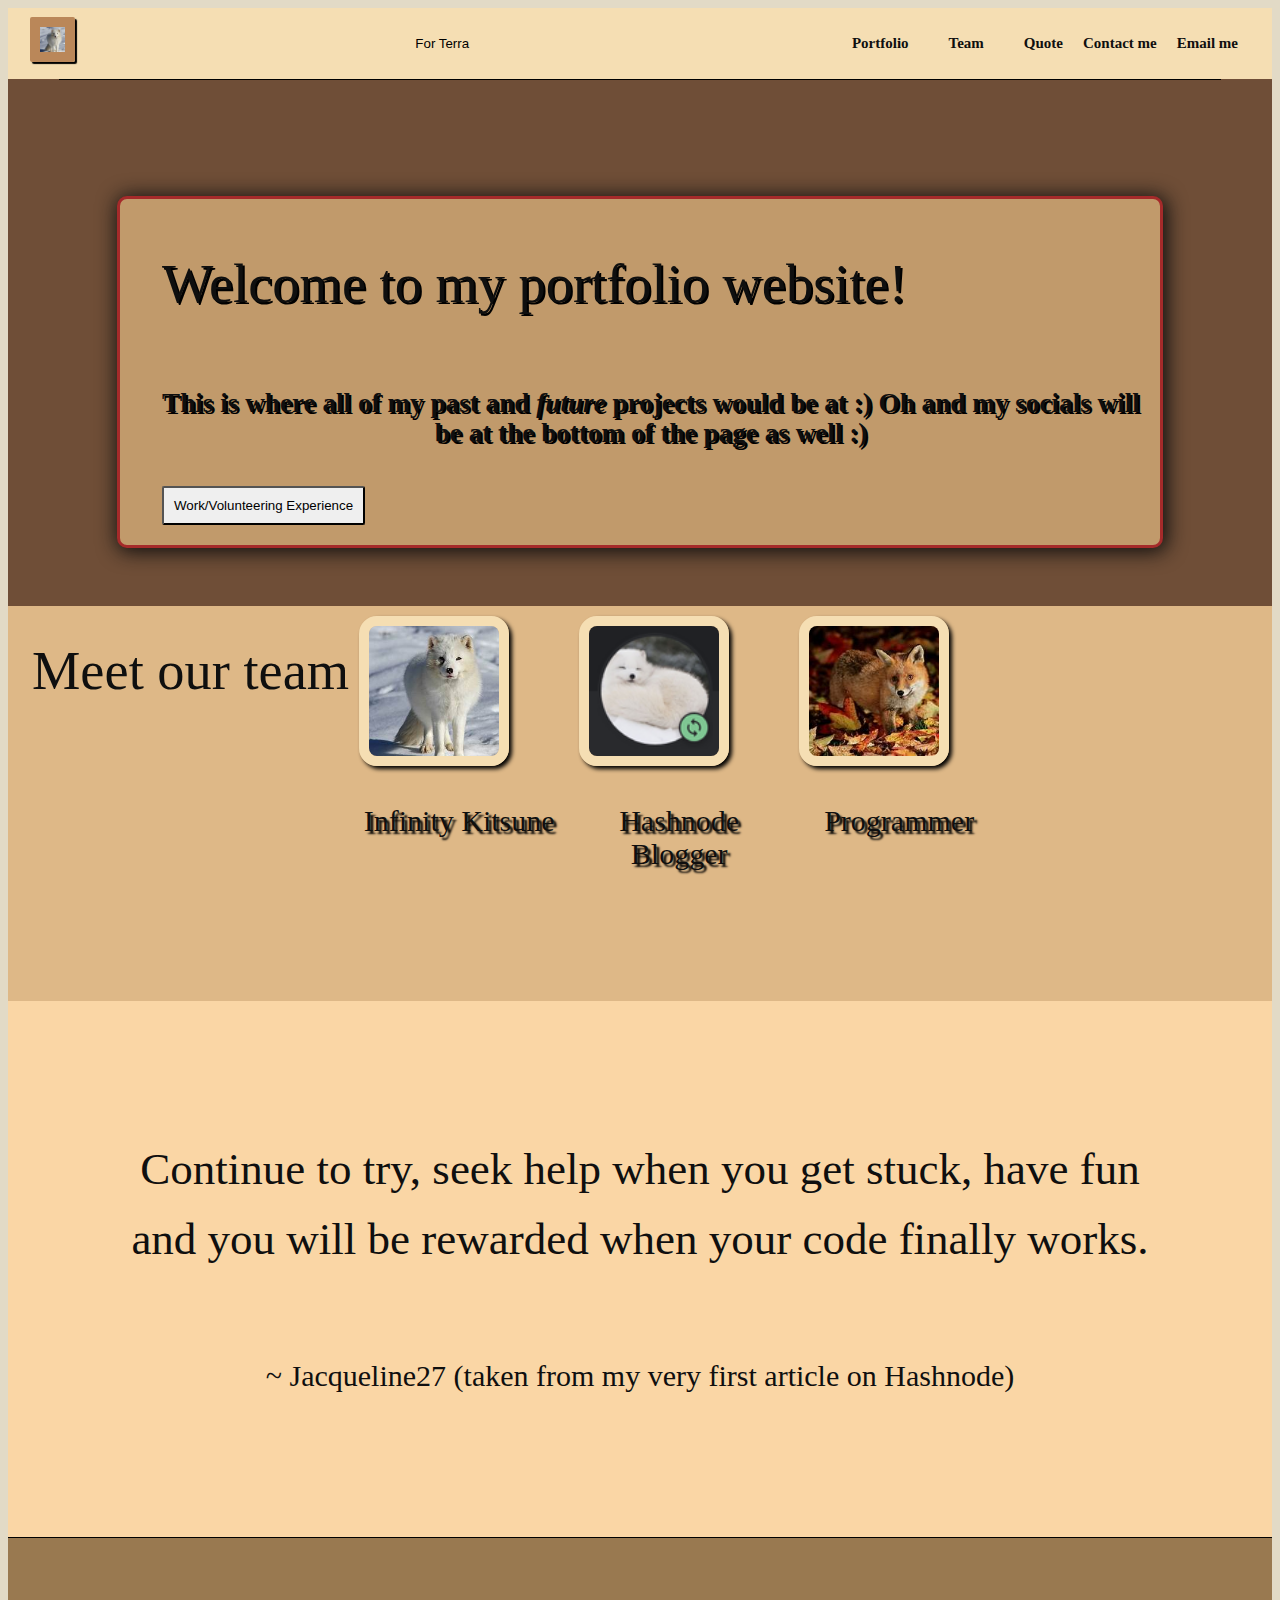
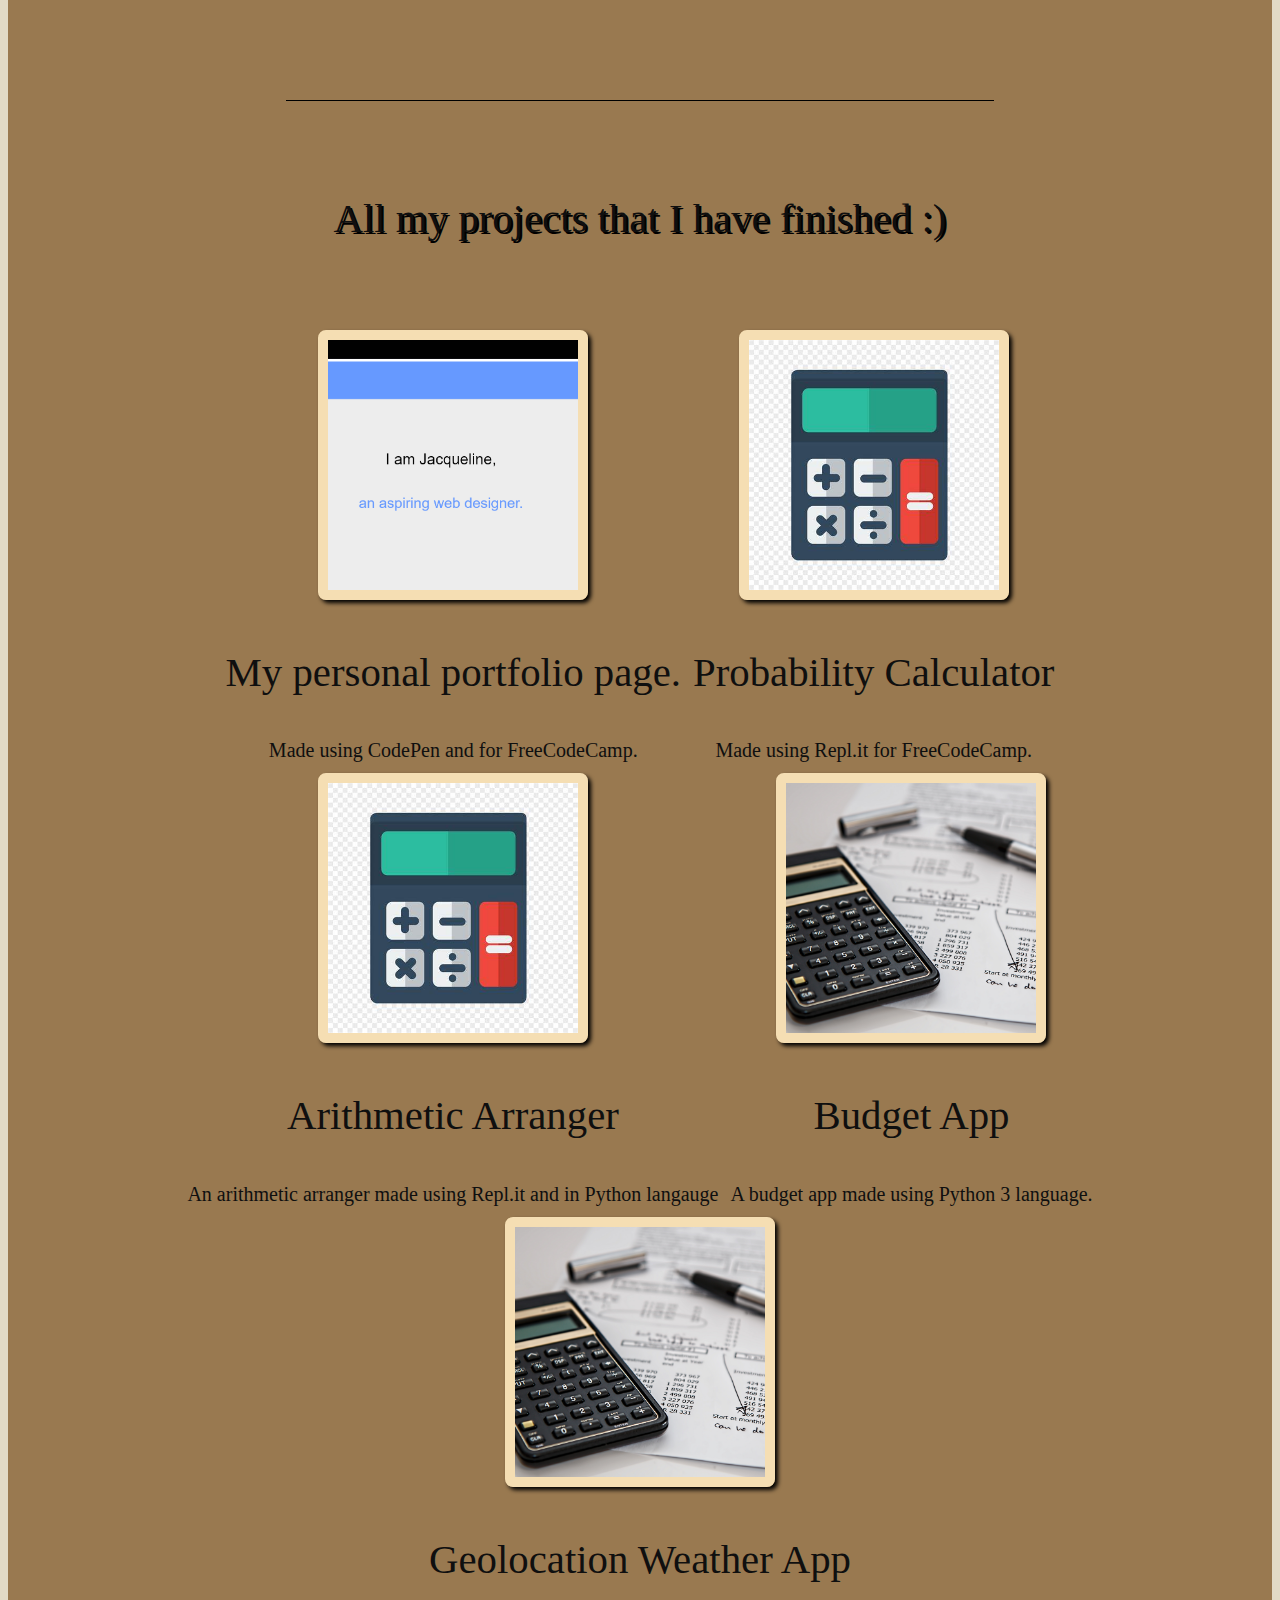
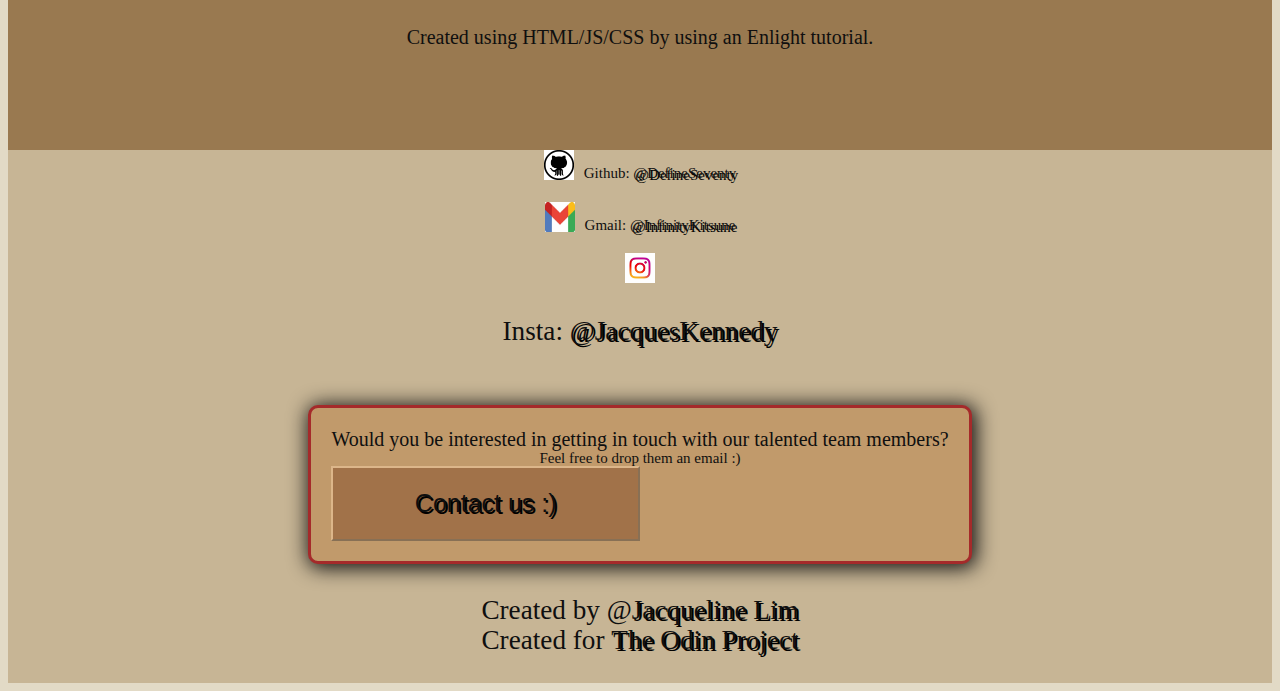
==== commit b5de0673: "Update index.html" ====
--- a/index.html
+++ b/index.html
@@ -113,6 +113,13 @@
         <h2>Budget App</h2>
         <div class = "portfolio-txt">A budget app made using Python 3 language.</div>
       </div>
+      <div class = "portfolio-tile">
+        <a href = "https://geolocation-weather-app-enlight.netlify.app/" target = "_blank">
+          <img class = "portfolio-icon" src = "pexels-pixabay-53621.jpg" alt = "weather-app">
+        </a>
+        <h2>Geolocation Weather App</h2>
+        <div class = "portfolio-txt">Created using HTML/JS/CSS by using an Enlight tutorial.</div>
+      </div>
     </div>
     <!--- CONTACT ME --->
     <div id = "contact-me" class = "contact-me">
--- a/index.css
+++ b/index.css
@@ -62,7 +62,7 @@
   padding: 0px 10px 0px 10px;
   text-decoration: none;
 }
-.nav-link a:hover{
+.nav-link a::hover{
   background-color: oak;
   cursor: pointer;
   color: #b0b0b0;
@@ -113,9 +113,10 @@
   display: inline-block;
   padding: 10px;
   border-radius: 2.2px;
+  align-items: center;
   align-self: center;
 }
-.random:hover{
+.random::hover{
   background-color: #E9D7AB;
 }
 /* TEAM SECTION */
@@ -161,7 +162,7 @@
   padding: 96px;
   border-bottom: solid black 1px;
 }
-.qoute h2 {
+.quote h2 {
   align-items: center;
   text-align: center;
   font-style: typeface;
@@ -195,14 +196,14 @@
   transform-style: preserve-3d;
   box-shadow: 2px 2px 20px 2px;
 }
-.work-exp:hover .work{
+.work-exp::hover .work{
   transform: rotateY(180deg);
 }
 .work-exp-pic{
-  width: 250px;
-  height: 250px;
-  border: 14px solid #F5DEB3;
-  border-radius: 20px;
+  width: 130px;
+  height: 130px;
+  border: 10px solid #F5DEB3;
+  border-radius: 18px;
   box-shadow: 3px 3px 4px black;
   object-fit: cover;
 }
@@ -212,16 +213,6 @@
   height: 100%;
   -webkit-backface-visibility: hidden; /* Safari */
   backface-visibility: hidden;
-}
-
-/* Style the front side (fallback if image is missing) */
-.front{
-  color: black;
-}
-/* style the back side (in this case it's info) */
-.info{
-  color: white;
-  transform: rotateY(180deg);
 }
 .volunteer{
   text-align: center;
@@ -317,7 +308,7 @@
   font-weight: 500;
   text-shadow: black 2px 2px;
 }
-.contact-me a:hover{
+.contact-me a::hover{
   color: #EAE3D2;
   text-direction: none;
   font-weight: 500;
@@ -422,7 +413,7 @@
   align-self: center;
   position: relative;
 }
-.link:hover {
+.link::hover {
   background-color: #EFE0CD;
   top: 0;
 }
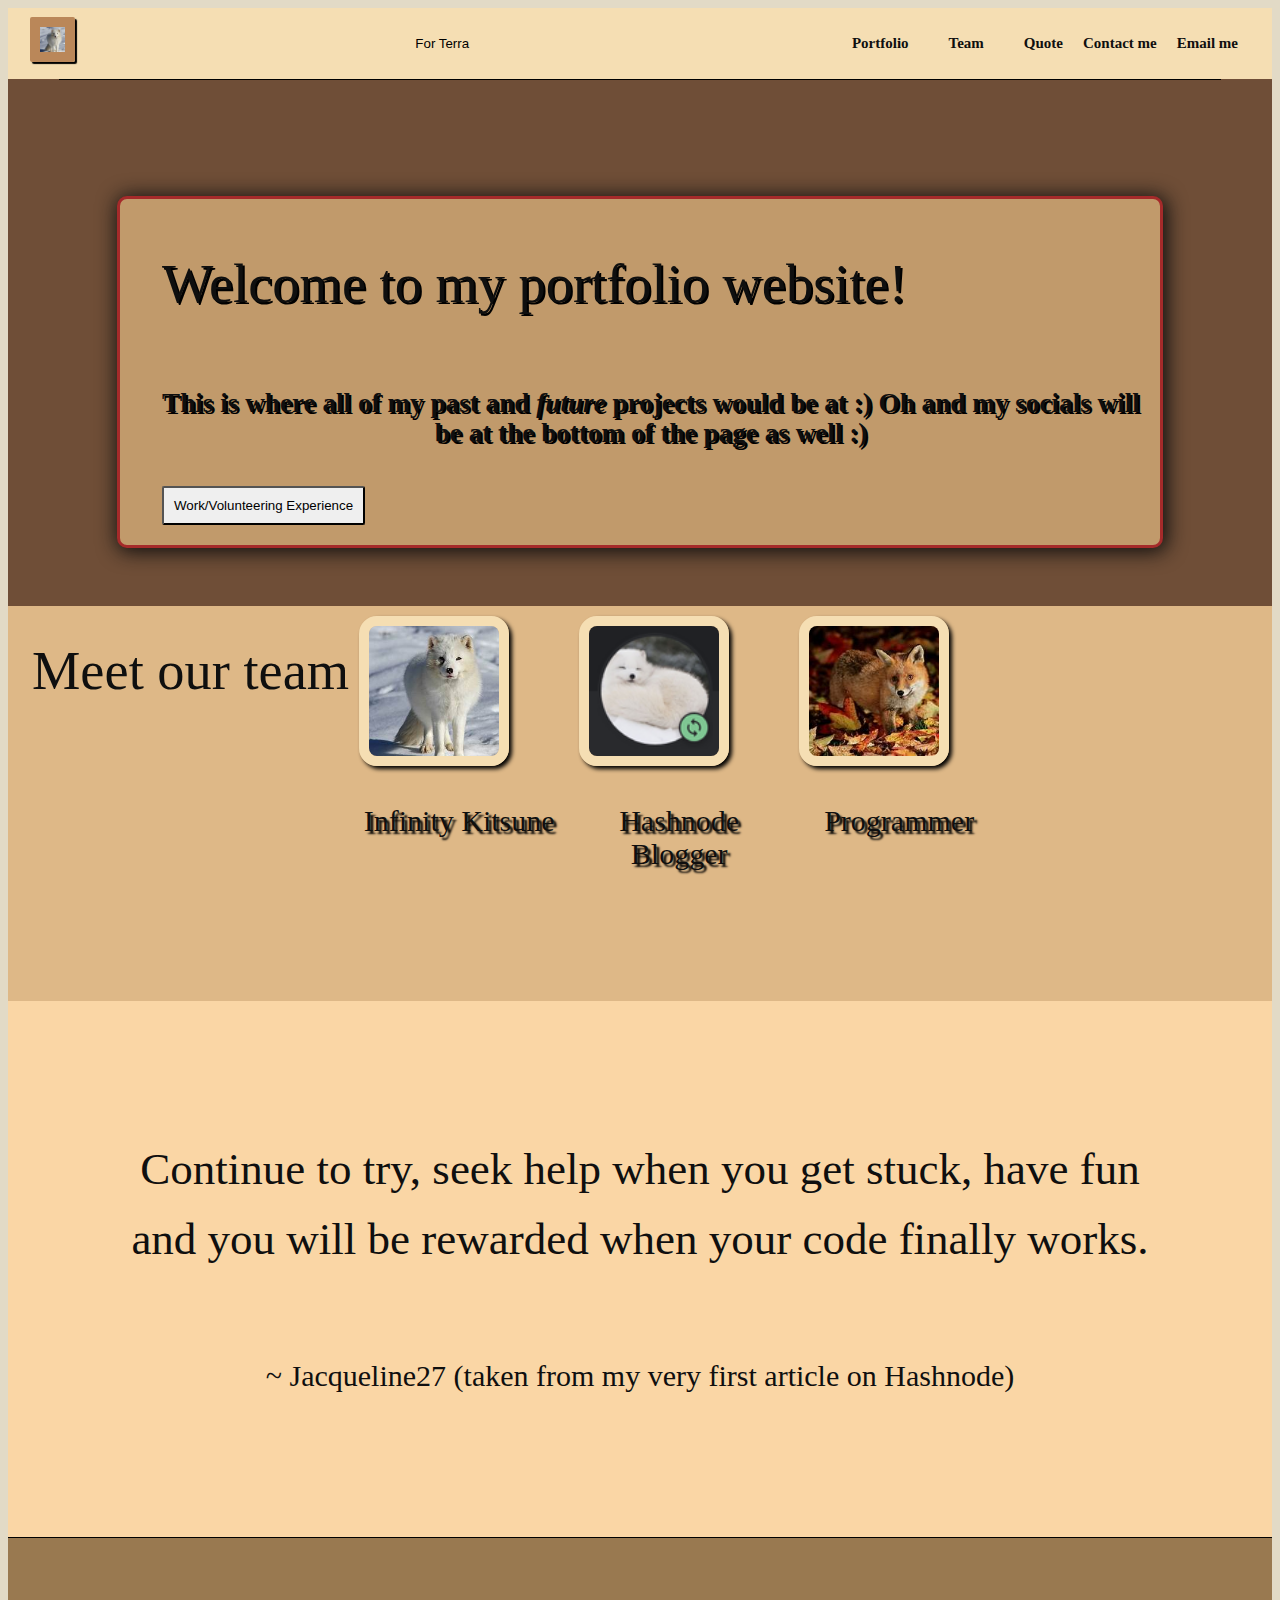
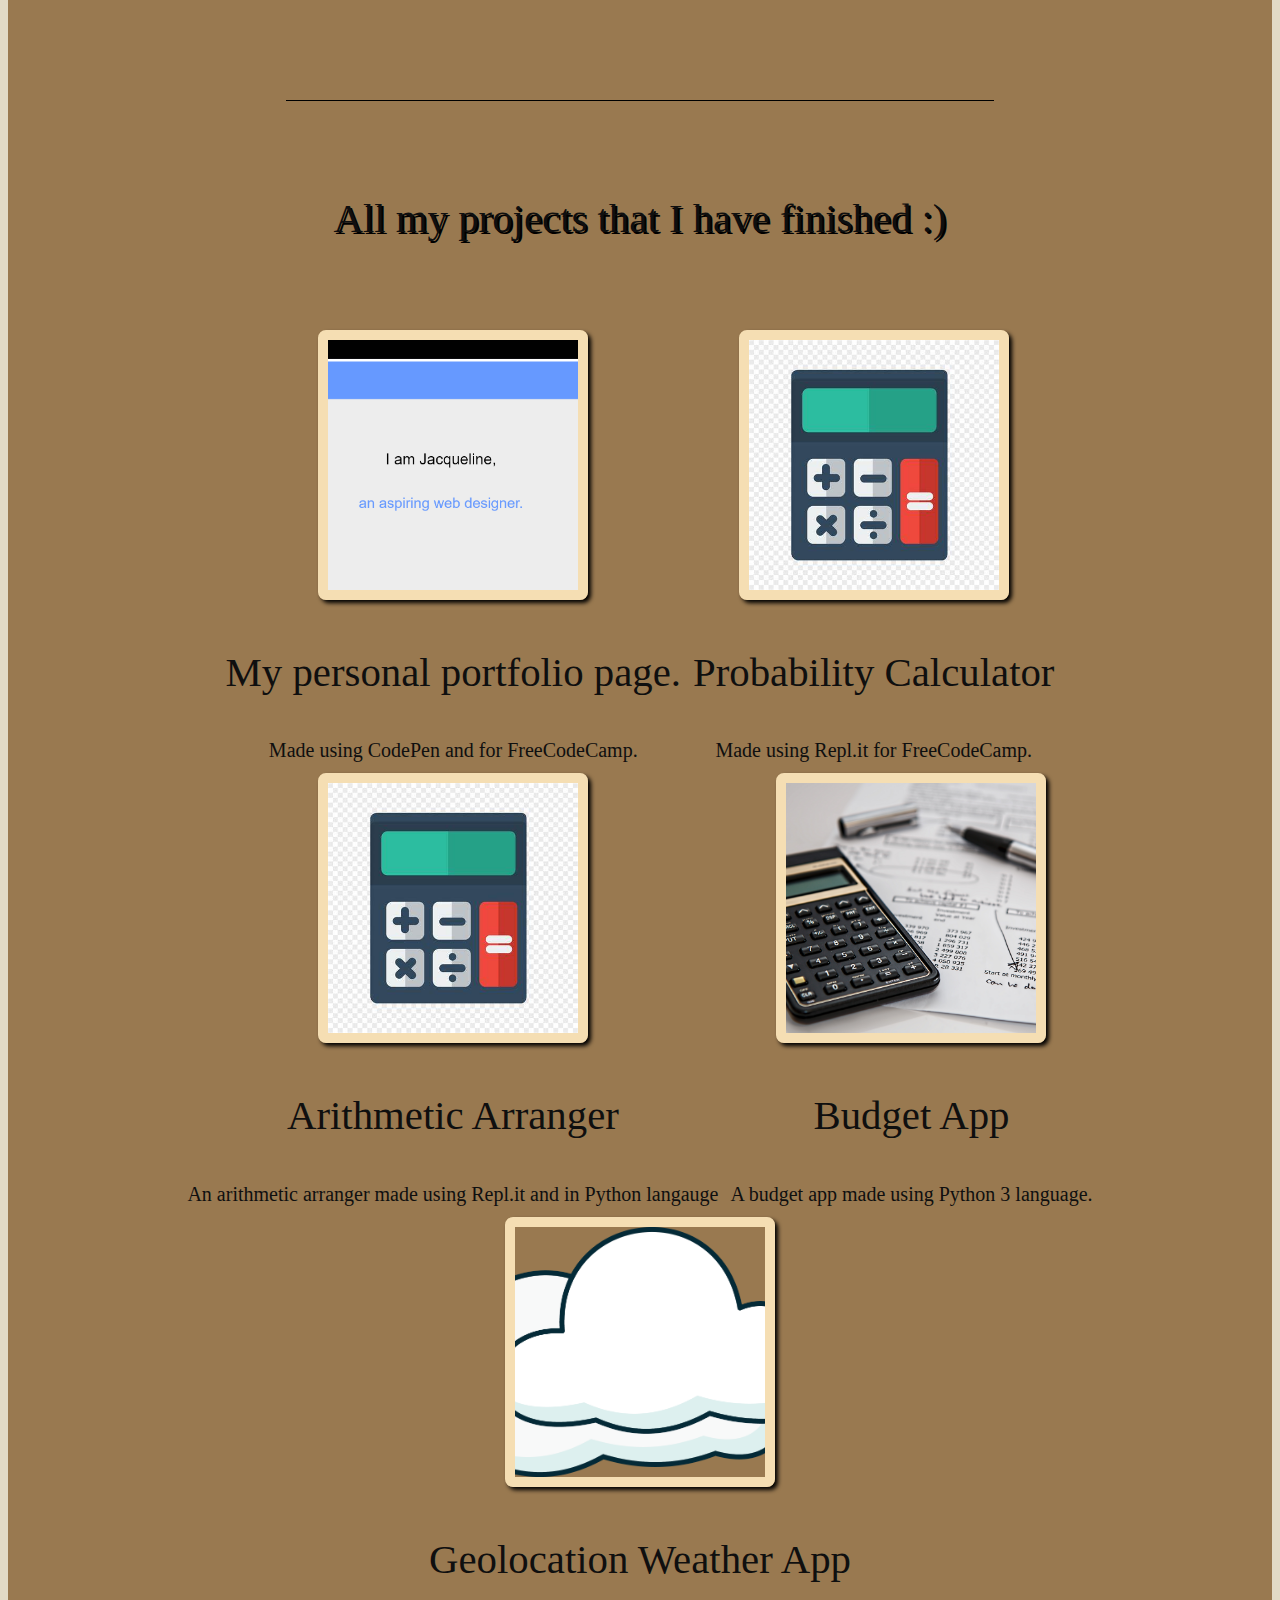
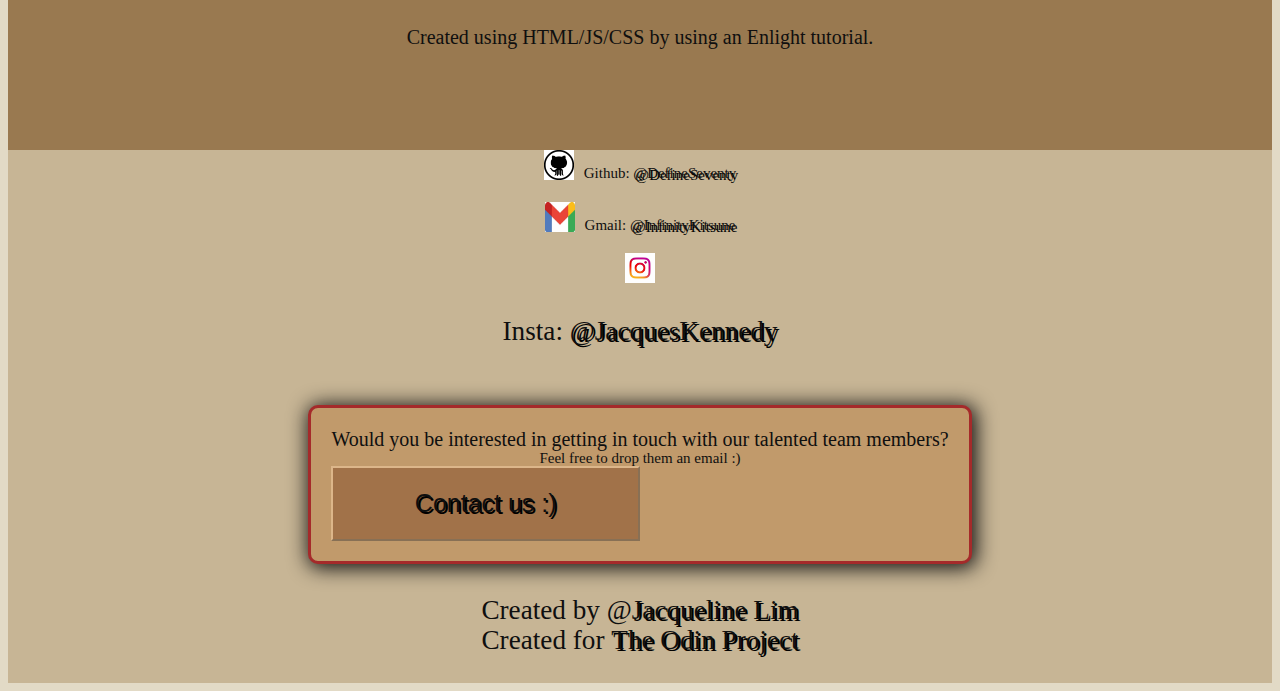
==== commit c539cd07: "Update index.html" ====
--- a/index.html
+++ b/index.html
@@ -115,7 +115,8 @@
       </div>
       <div class = "portfolio-tile">
         <a href = "https://geolocation-weather-app-enlight.netlify.app/" target = "_blank">
-          <img class = "portfolio-icon" src = "pexels-pixabay-53621.jpg" alt = "weather-app">
+          <img class = "portfolio-icon" src = "/images
+/170-1709571_cartoon-clip-art-cartoon-white-clouds-png-transparent.png" alt = "weather-app">
         </a>
         <h2>Geolocation Weather App</h2>
         <div class = "portfolio-txt">Created using HTML/JS/CSS by using an Enlight tutorial.</div>
